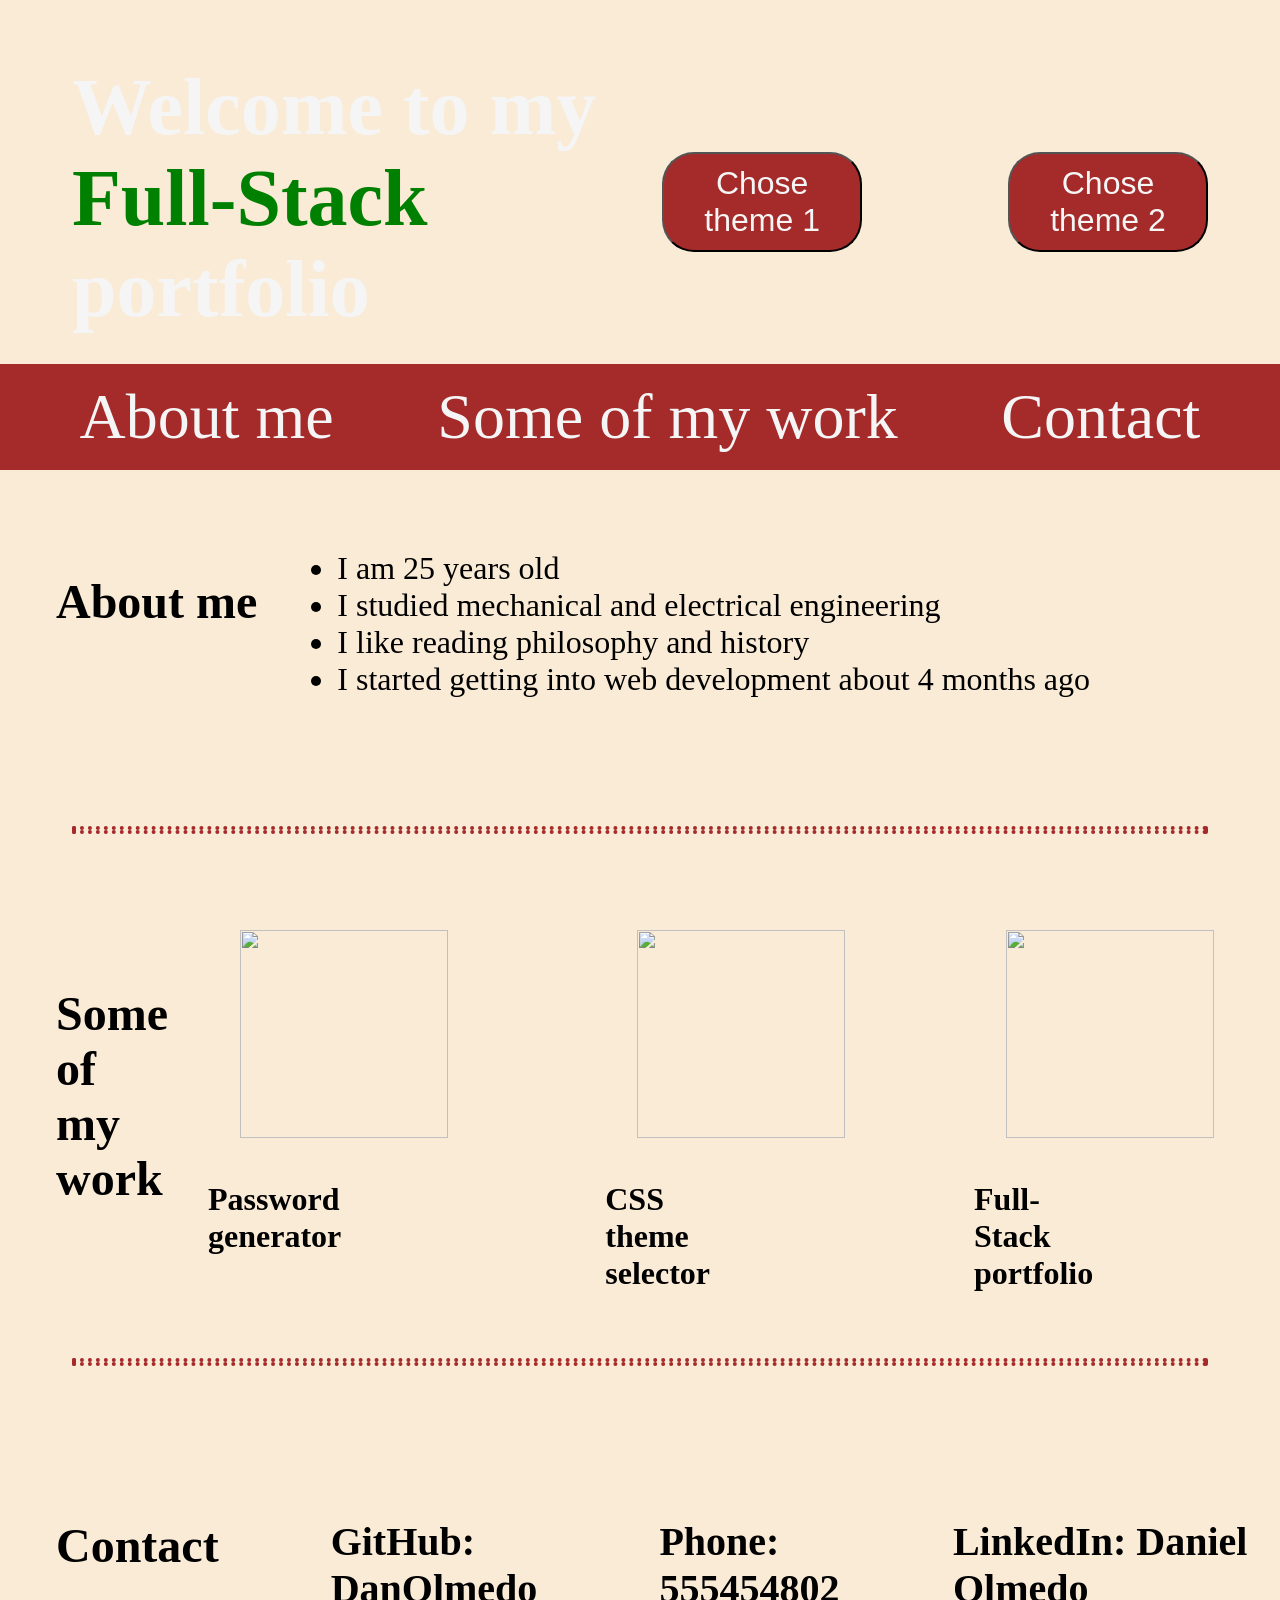
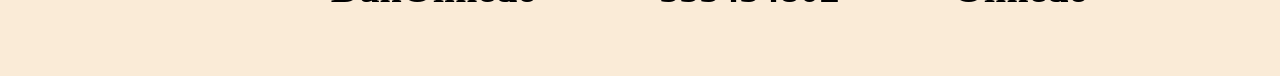
==== index.html @ e180f11f "Corrected file locations" ====
<html lang="en">
<head>
    <meta charset="UTF-8">
    <meta http-equiv="X-UA-Compatible" content="IE=edge">
    <meta name="viewport" content="width=device-width, initial-scale=1.0">
    <title>Portfolio</title>
    <link id="style" rel="stylesheet" href="./style.css">
    <link id="altstyle" rel="stylesheet" href="'./alt_style.css'">
</head>
<body>
    <header>
        <h1>Welcome to my <section id="fstack">Full-Stack</section> portfolio</h1>
        <button onclick="swapStyleSheet('./style.css')">Chose theme 1</button>
        <button onclick="swapStyleSheet('./alt_style.css')">Chose theme 2</button>
    </header>

    <div class="topnav">
        <a class="navitem" href="#aboutme">About me</a>
        <a class="navitem" href="#someofmywork">Some of my work</a>
        <a class="navitem" href="#contact">Contact</a>
       
      </div>
    
      <div class="subtitle">
          <h2 id="aboutme">About me</h2>
              <ul>
                  <li>I am 25 years old</li>
                  <li>I studied mechanical and electrical engineering</li>
                  <li>I like reading philosophy and history</li>
                  <li>I started getting into web development about 4 months ago</li>
              </ul>
      </div>
      <hr>
      <div class="subtitle">
        <h2 id="someofmywork">Some of my work</h2>
        <div class="card">
            <img class="cardimg" src="./03-javascript-homework-demo.png" alt="">
            <h4>Password generator</h4>
        </div>
        <div class="card">
            <img class="cardimg" src="./theme_switcher.png" alt="">
            <h4>CSS theme selector</h4>
        </div>
        <div class="card">
            <img class="cardimg" src="./webdev.jpg" alt="">
            <h4>Full-Stack portfolio</h4>
        </div>
    </div>
  <hr>
    <div class="subtitle">
        <h2 id="contact">Contact</h2>
        <h3>GitHub: DanOlmedo</h3>
        <h3>Phone: 555454802</h3>
        <h3>LinkedIn: Daniel Olmedo</h3>
    </div>

    <script src="./script.js"></script>
    
</body>
</html>
---- style.css ----
body{
    background-color: antiquewhite;
}

header{
    display: flex;
    justify-content: space-between;
    background-image: url('./header_background.png');
    margin: -1rem;
    margin-bottom: -3.5rem;
}

header h1{
    color: whitesmoke;
    padding-left: 5rem;
    padding-bottom: 1rem;
    padding-top: 1rem;
    font-size: 5rem;
}

header button{
    height: 100px;
    width: 200px;
    margin: 3rem;
    margin-right: 5rem;
    margin-top: 10rem;
    border-radius: 2rem;
    font-size: 2rem;
    background-color: brown;
    color: whitesmoke;
}

header button:hover {
    background-color: #ddd;
    color: black;
}

.topnav{
    display: flex;
    justify-content: space-evenly;
    background-color: brown;
    margin: 1rem;
    margin-left: -1rem;
    margin-right: -1rem;
}

.topnav a {
    color: whitesmoke;
    padding: 1rem;
    font-size: 4rem;
    align-items: center;
    text-decoration: none;
}

.topnav a:hover {
    background-color: #ddd;
    color: black;
}

.subtitle{
    display: flex;
    align-items: flex-start;
    padding: 1rem;
}

.subtitle h2{
    font-size: 3rem;
    padding: 2rem;
}

.subtitle ul{
    font-size: 2rem;
    padding: 1rem;
    padding-left: 3rem;
}

.subtitle h3{
    justify-content: space-evenly;
    padding-left: 5rem;
    font-size: 2.5rem;
    padding-top: 2rem;
}

.card{
    display: flex;
    padding-left: 1.5rem;
}

.cardimg{
    height: 13rem;
    padding: 1rem;
}

.card h4{
    position: relative;
    top: 14rem;
    right: 16rem;
    font-size: 2rem;
}

.card p{
    position: relative;
    top: 18rem;
    right: 24.5rem;
    width: 15rem;
}

hr{
    border: 0.25rem dotted brown;
    margin: 4rem;
}

.cardimg:hover {
  box-shadow: 0 0 3rem black;
}
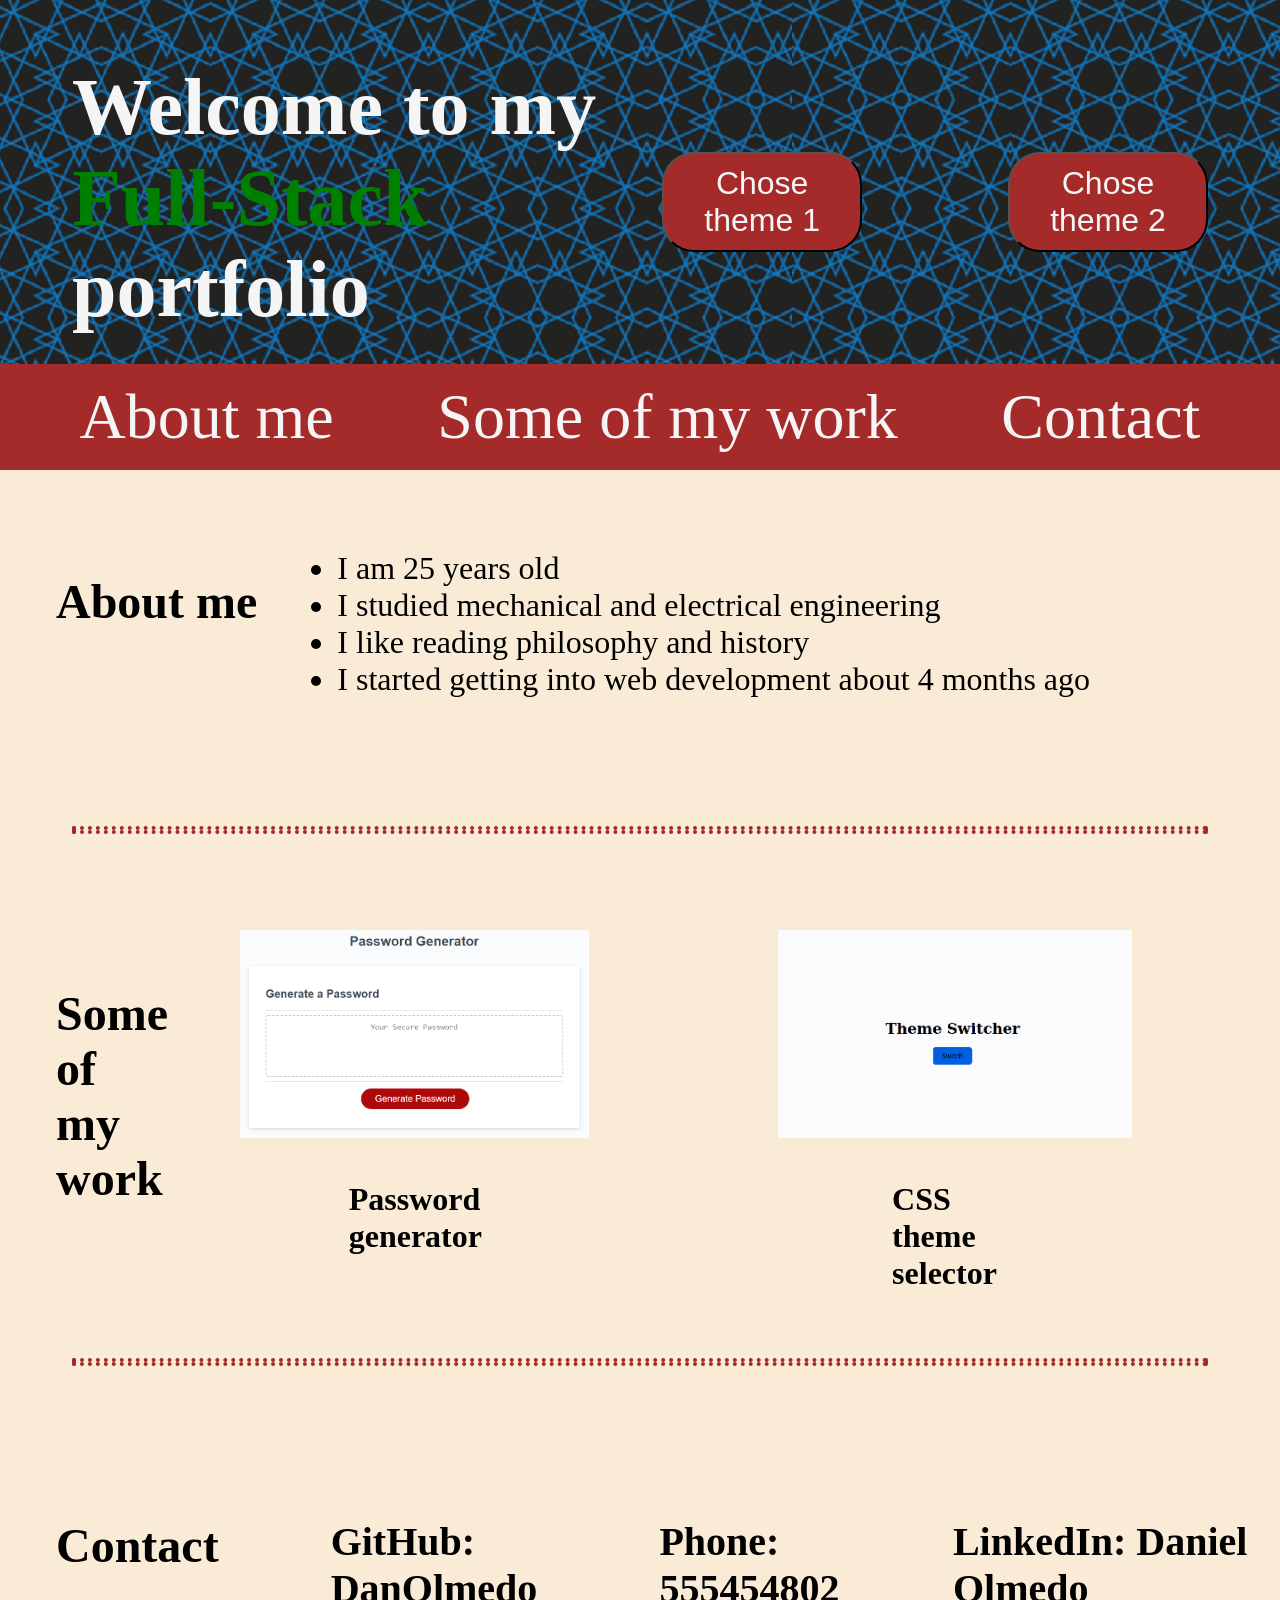
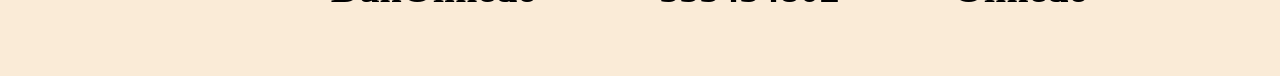
==== commit aff7d136: "Corrected image file paths" ====
--- a/index.html
+++ b/index.html
@@ -34,15 +34,15 @@
       <div class="subtitle">
         <h2 id="someofmywork">Some of my work</h2>
         <div class="card">
-            <img class="cardimg" src="./03-javascript-homework-demo.png" alt="">
+            <img class="cardimg" src="./Assets/03-javascript-homework-demo.png" alt="">
             <h4>Password generator</h4>
         </div>
         <div class="card">
-            <img class="cardimg" src="./theme_switcher.png" alt="">
+            <img class="cardimg" src="./Assets/theme_switcher.png" alt="">
             <h4>CSS theme selector</h4>
         </div>
         <div class="card">
-            <img class="cardimg" src="./webdev.jpg" alt="">
+            <img class="cardimg" src="./Assets/webdev.jpg" alt="">
             <h4>Full-Stack portfolio</h4>
         </div>
     </div>
--- a/style.css
+++ b/style.css
@@ -5,7 +5,7 @@
 header{
     display: flex;
     justify-content: space-between;
-    background-image: url('./header_background.png');
+    background-image: url('./Assets/header_background.png');
     margin: -1rem;
     margin-bottom: -3.5rem;
 }
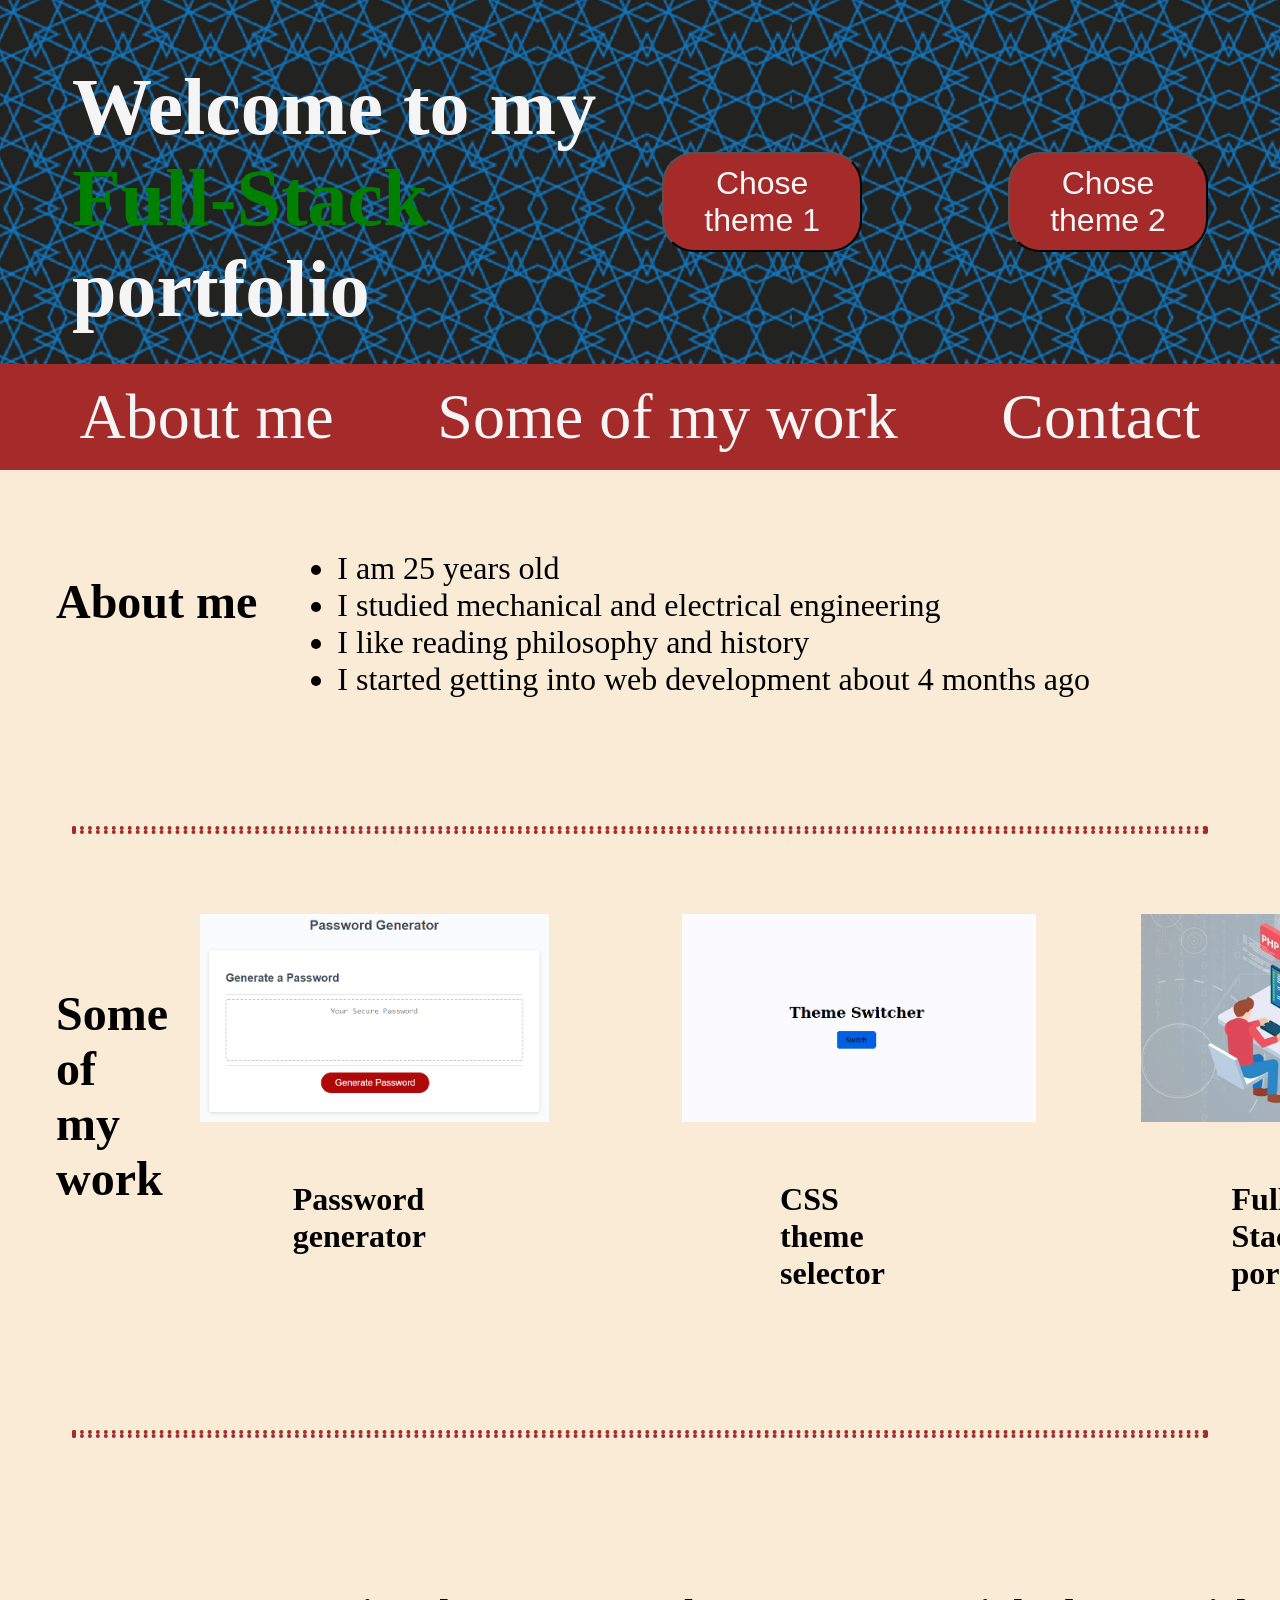
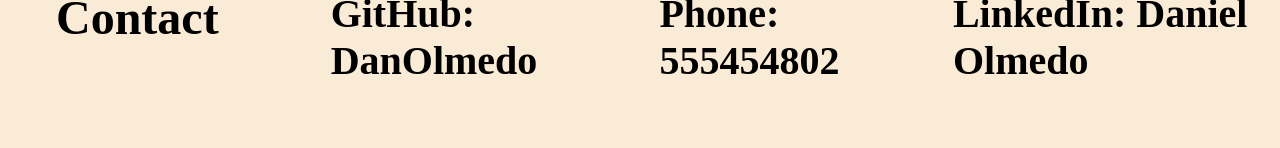
==== commit 4581ce3c: "Minor alignment tweaks" ====
--- a/index.html
+++ b/index.html
@@ -46,7 +46,11 @@
             <h4>Full-Stack portfolio</h4>
         </div>
     </div>
-  <hr>
+    <br>
+    <br>
+    <br>
+    <br>
+  <hr id="hr3">
     <div class="subtitle">
         <h2 id="contact">Contact</h2>
         <h3>GitHub: DanOlmedo</h3>
--- a/style.css
+++ b/style.css
@@ -83,12 +83,10 @@
 
 .card{
     display: flex;
-    padding-left: 1.5rem;
 }
 
 .cardimg{
     height: 13rem;
-    padding: 1rem;
 }
 
 .card h4{
@@ -96,14 +94,9 @@
     top: 14rem;
     right: 16rem;
     font-size: 2rem;
+    padding-bottom: 2rem;
 }
 
-.card p{
-    position: relative;
-    top: 18rem;
-    right: 24.5rem;
-    width: 15rem;
-}
 
 hr{
     border: 0.25rem dotted brown;
@@ -112,4 +105,4 @@
 
 .cardimg:hover {
   box-shadow: 0 0 3rem black;
-}+}
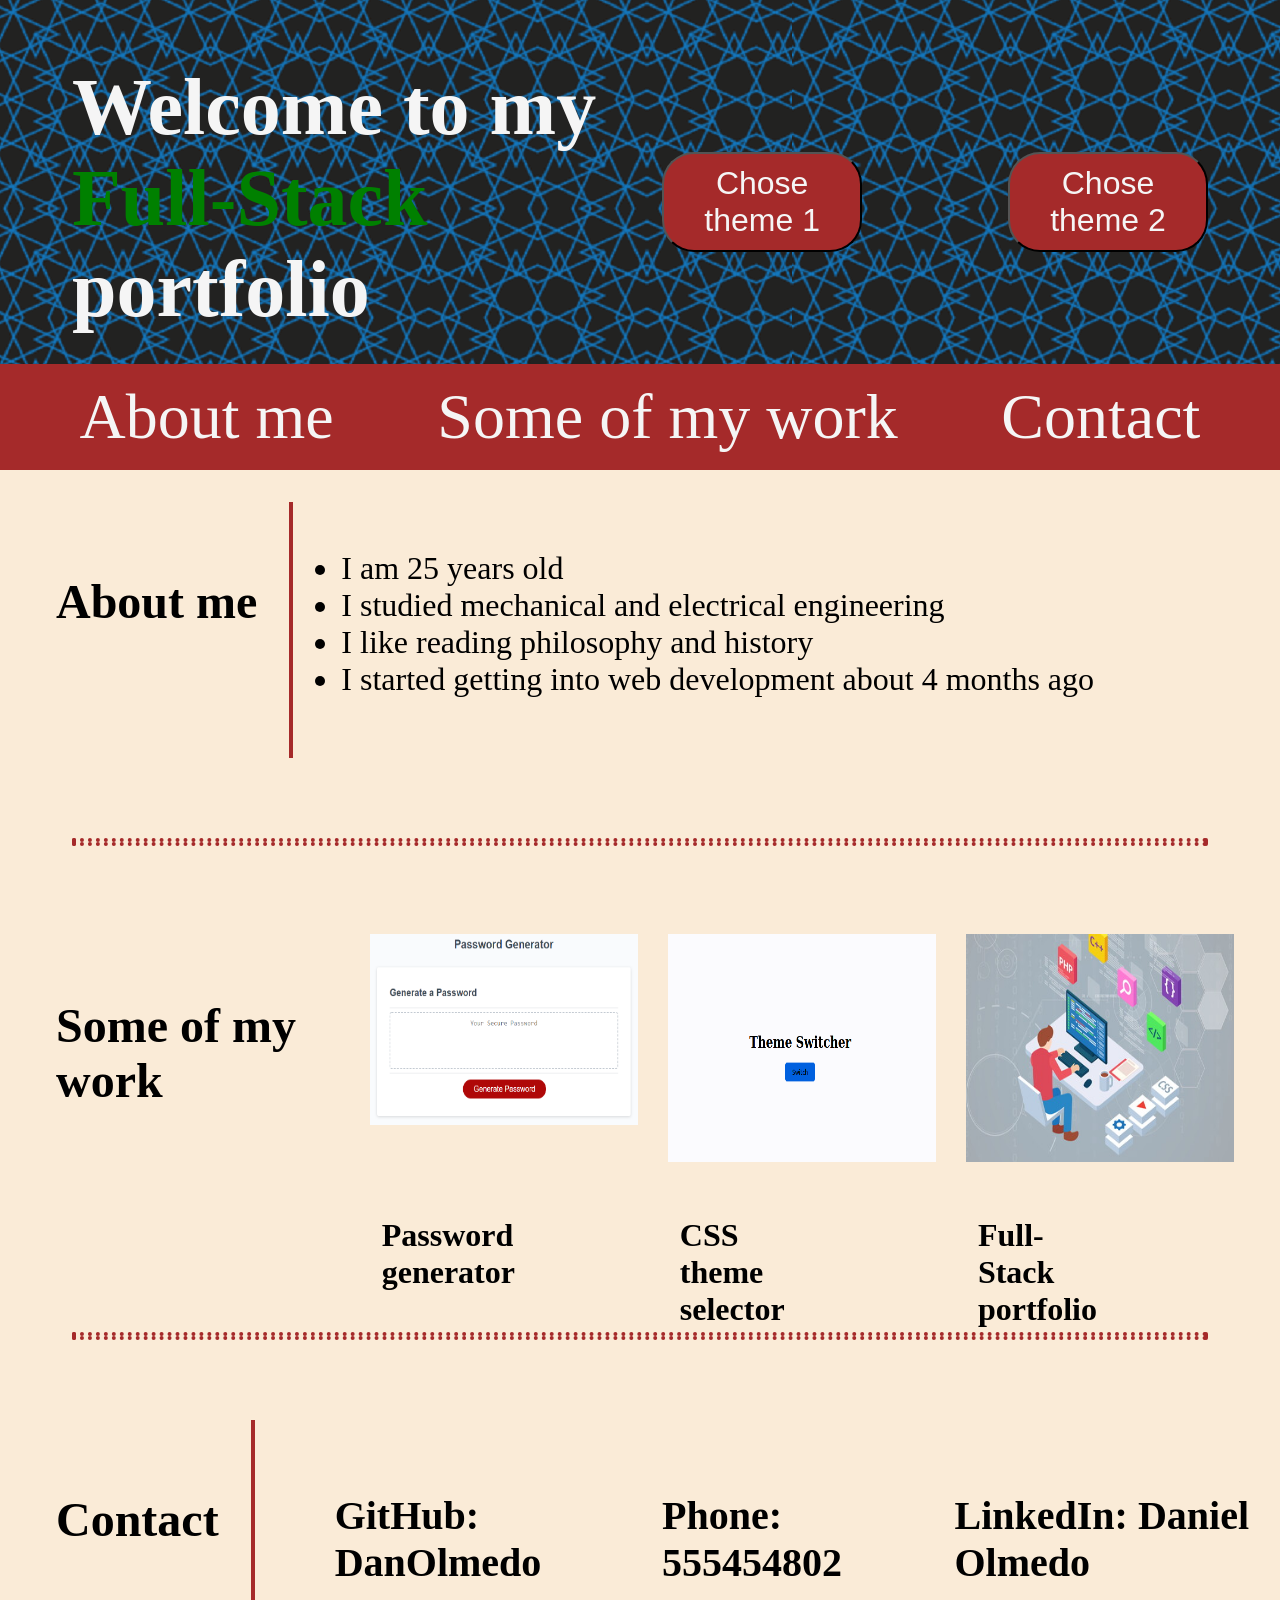
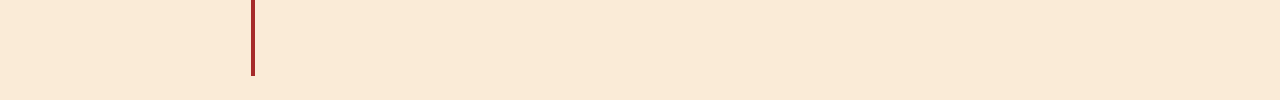
==== commit 71ac7c1e: "Added vertical separation line" ====
--- a/index.html
+++ b/index.html
@@ -23,6 +23,7 @@
     
       <div class="subtitle">
           <h2 id="aboutme">About me</h2>
+          <div class="vl"></div>
               <ul>
                   <li>I am 25 years old</li>
                   <li>I studied mechanical and electrical engineering</li>
@@ -53,6 +54,7 @@
   <hr id="hr3">
     <div class="subtitle">
         <h2 id="contact">Contact</h2>
+        <div class="vl"></div>
         <h3>GitHub: DanOlmedo</h3>
         <h3>Phone: 555454802</h3>
         <h3>LinkedIn: Daniel Olmedo</h3>
--- a/style.css
+++ b/style.css
@@ -83,15 +83,20 @@
 
 .card{
     display: flex;
+    flex: 0 1 30%;
+    max-width: 30%;
+    padding: 0.5rem;
 }
 
 .cardimg{
     height: 13rem;
+    max-width: 95%;
+    height: auto;
 }
 
 .card h4{
     position: relative;
-    top: 14rem;
+    top: 15rem;
     right: 16rem;
     font-size: 2rem;
     padding-bottom: 2rem;
@@ -103,6 +108,14 @@
     margin: 4rem;
 }
 
-.cardimg:hover {
+.card:hover {
   box-shadow: 0 0 3rem black;
+  transform: scale(1.5);
 }
+
+.vl{
+    border-left: 4px solid brown;
+    height: 15rem;
+    padding-top: 1rem;
+}
+
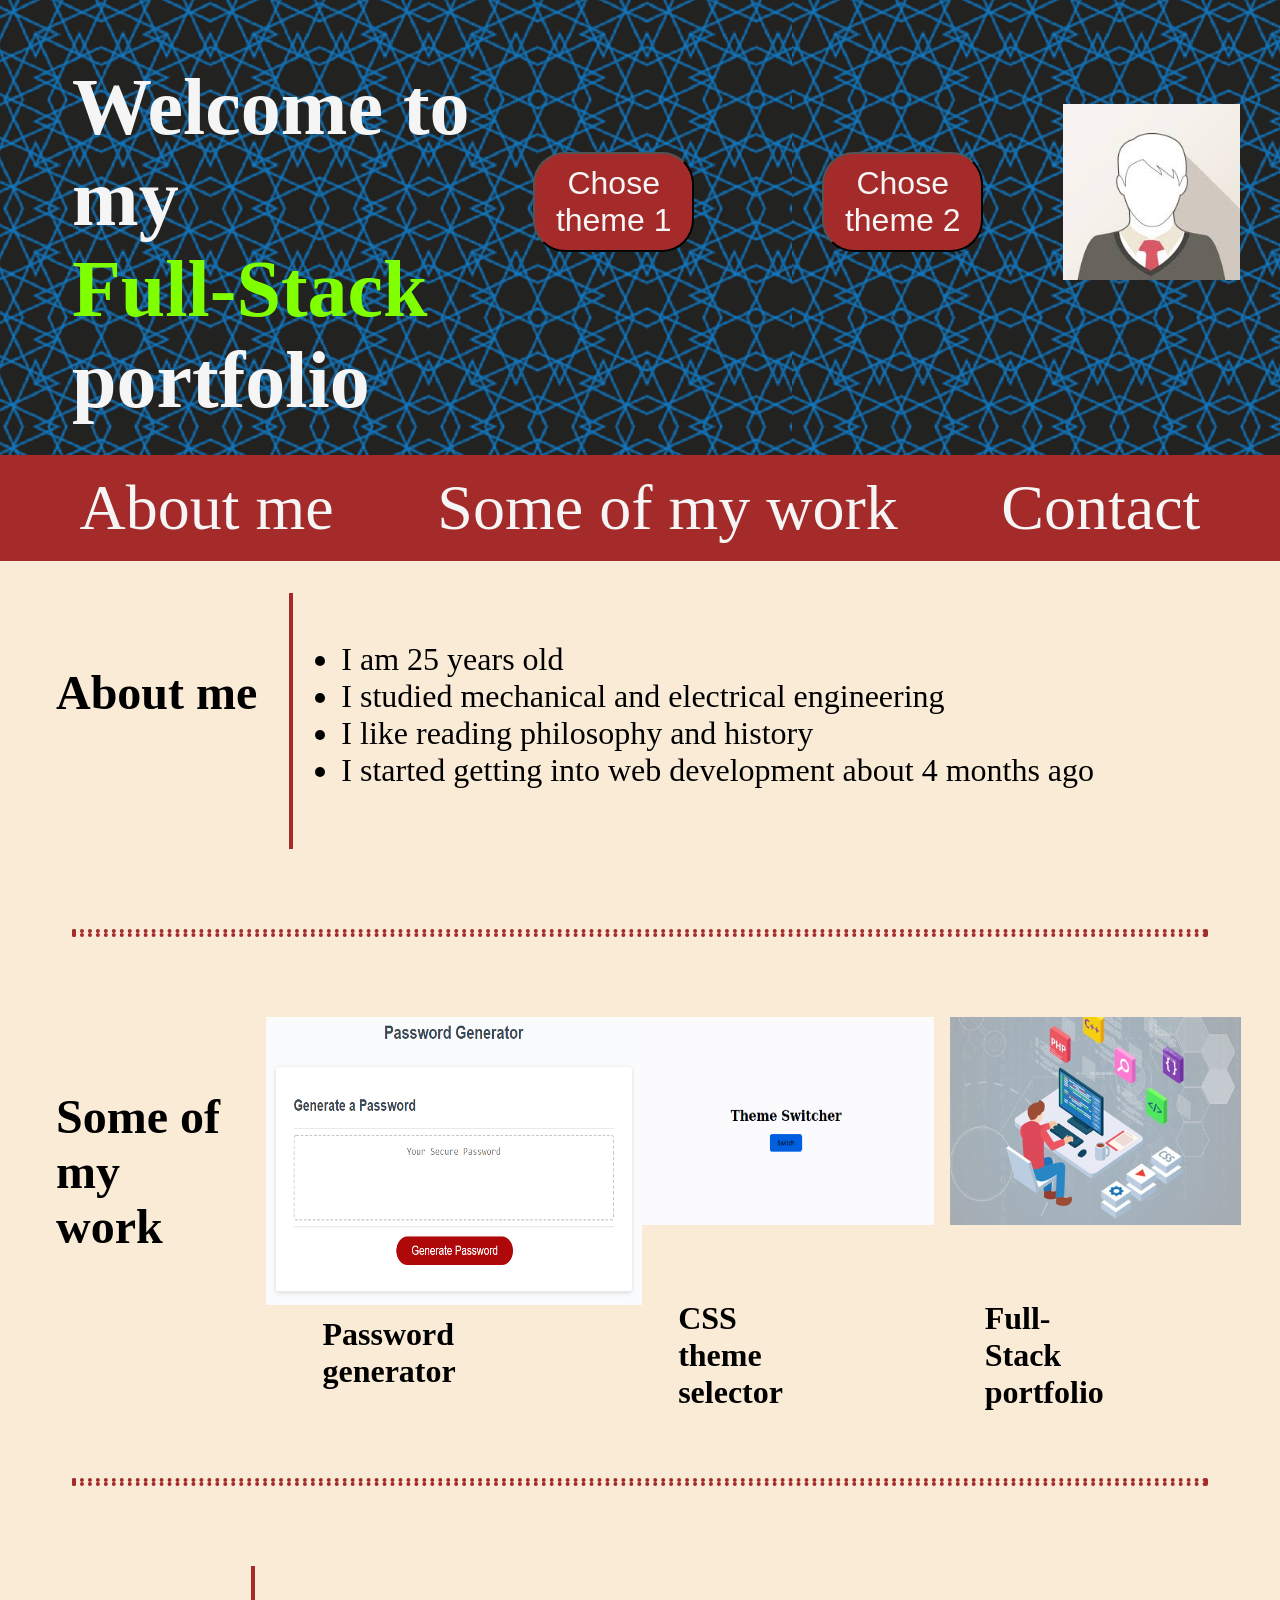
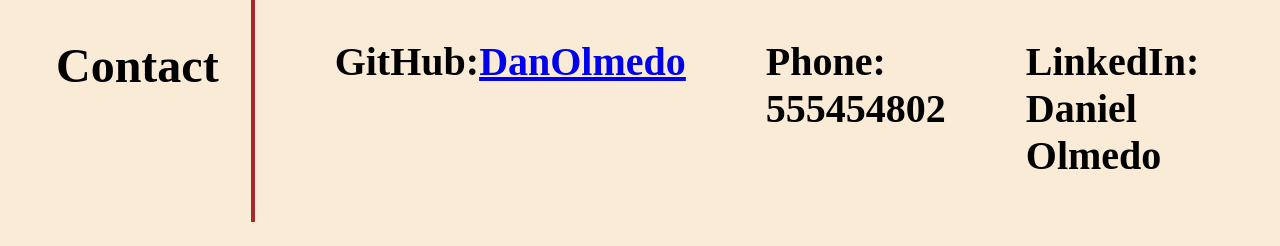
==== commit 7d371bda: "Added link to GitHub refernece, re-siezed first image" ====
--- a/index.html
+++ b/index.html
@@ -12,6 +12,7 @@
         <h1>Welcome to my <section id="fstack">Full-Stack</section> portfolio</h1>
         <button onclick="swapStyleSheet('./style.css')">Chose theme 1</button>
         <button onclick="swapStyleSheet('./alt_style.css')">Chose theme 2</button>
+        <img id="avatar" src="./Assets/avatar.jpg" alt="Sample avatar icon">
     </header>
 
     <div class="topnav">
@@ -34,8 +35,8 @@
       <hr>
       <div class="subtitle">
         <h2 id="someofmywork">Some of my work</h2>
-        <div class="card">
-            <img class="cardimg" src="./Assets/03-javascript-homework-demo.png" alt="">
+        <div  class="card" id="generator">
+            <img class="cardimg" src="./Assets/03-javascript-homework-demo.png" alt="" id="generator">
             <h4>Password generator</h4>
         </div>
         <div class="card">
@@ -55,7 +56,7 @@
     <div class="subtitle">
         <h2 id="contact">Contact</h2>
         <div class="vl"></div>
-        <h3>GitHub: DanOlmedo</h3>
+        <h3>GitHub:<a href="https://github.com/DanOlmedo">DanOlmedo</h3></a>
         <h3>Phone: 555454802</h3>
         <h3>LinkedIn: Daniel Olmedo</h3>
     </div>
--- a/style.css
+++ b/style.css
@@ -33,6 +33,14 @@
 header button:hover {
     background-color: #ddd;
     color: black;
+}
+
+#avatar{
+    height: 11rem; 
+    width:auto;
+    justify-content: right;
+    padding-top: 7rem;
+    padding-right: 3rem;
 }
 
 .topnav{
@@ -83,15 +91,28 @@
 
 .card{
     display: flex;
-    flex: 0 1 30%;
+
     max-width: 30%;
-    padding: 0.5rem;
+
 }
 
 .cardimg{
     height: 13rem;
     max-width: 95%;
-    height: auto;
+    
+}
+
+#generator{
+    height: 18rem;
+    max-width: 100%;
+}
+
+#generator h4{
+    position: relative;
+    top: 16rem;
+    right: 20rem;
+    font-size: 2rem;
+    padding-bottom: 2rem;
 }
 
 .card h4{
@@ -109,7 +130,6 @@
 }
 
 .card:hover {
-  box-shadow: 0 0 3rem black;
   transform: scale(1.5);
 }
 
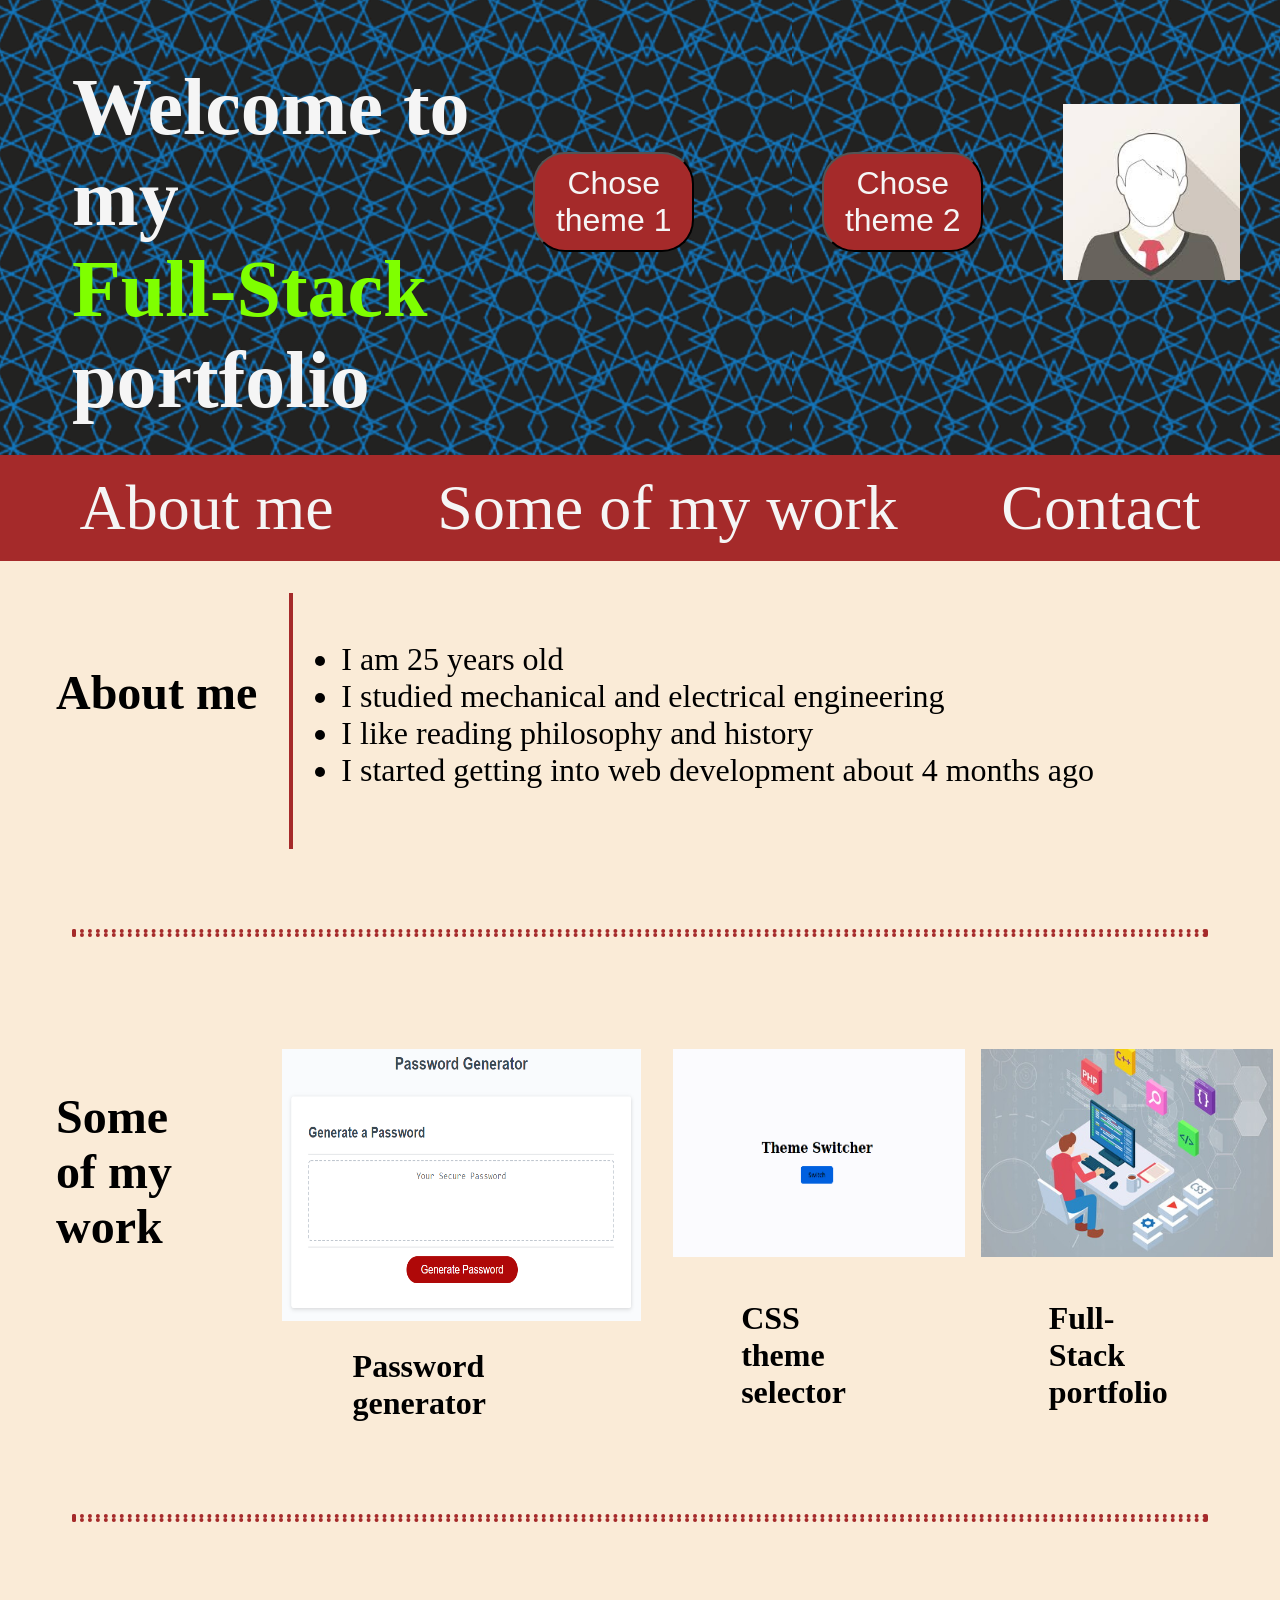
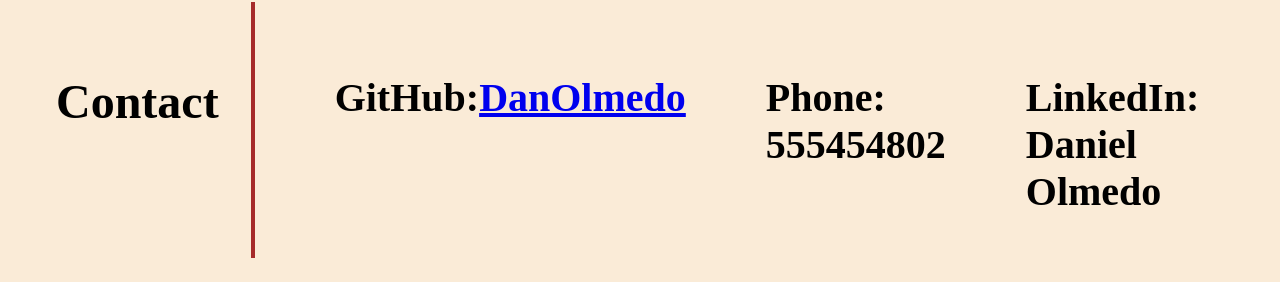
==== commit af700600: "Fixed overlapping image on hover" ====
--- a/index.html
+++ b/index.html
@@ -35,7 +35,7 @@
       <hr>
       <div class="subtitle">
         <h2 id="someofmywork">Some of my work</h2>
-        <div  class="card" id="generator">
+        <div class="card" id="generator">
             <img class="cardimg" src="./Assets/03-javascript-homework-demo.png" alt="" id="generator">
             <h4>Password generator</h4>
         </div>
@@ -48,6 +48,8 @@
             <h4>Full-Stack portfolio</h4>
         </div>
     </div>
+    <br>
+    <br>
     <br>
     <br>
     <br>
--- a/style.css
+++ b/style.css
@@ -91,28 +91,28 @@
 
 .card{
     display: flex;
-
     max-width: 30%;
-
 }
 
 .cardimg{
     height: 13rem;
     max-width: 95%;
-    
+    padding: 2rem;
 }
 
 #generator{
-    height: 18rem;
+    height: 17rem;
     max-width: 100%;
+    padding-right: 2rem;
 }
 
 #generator h4{
     position: relative;
-    top: 16rem;
+    top: 18rem;
     right: 20rem;
     font-size: 2rem;
     padding-bottom: 2rem;
+    
 }
 
 .card h4{
@@ -130,7 +130,7 @@
 }
 
 .card:hover {
-  transform: scale(1.5);
+  transform: scale(1.15);
 }
 
 .vl{
